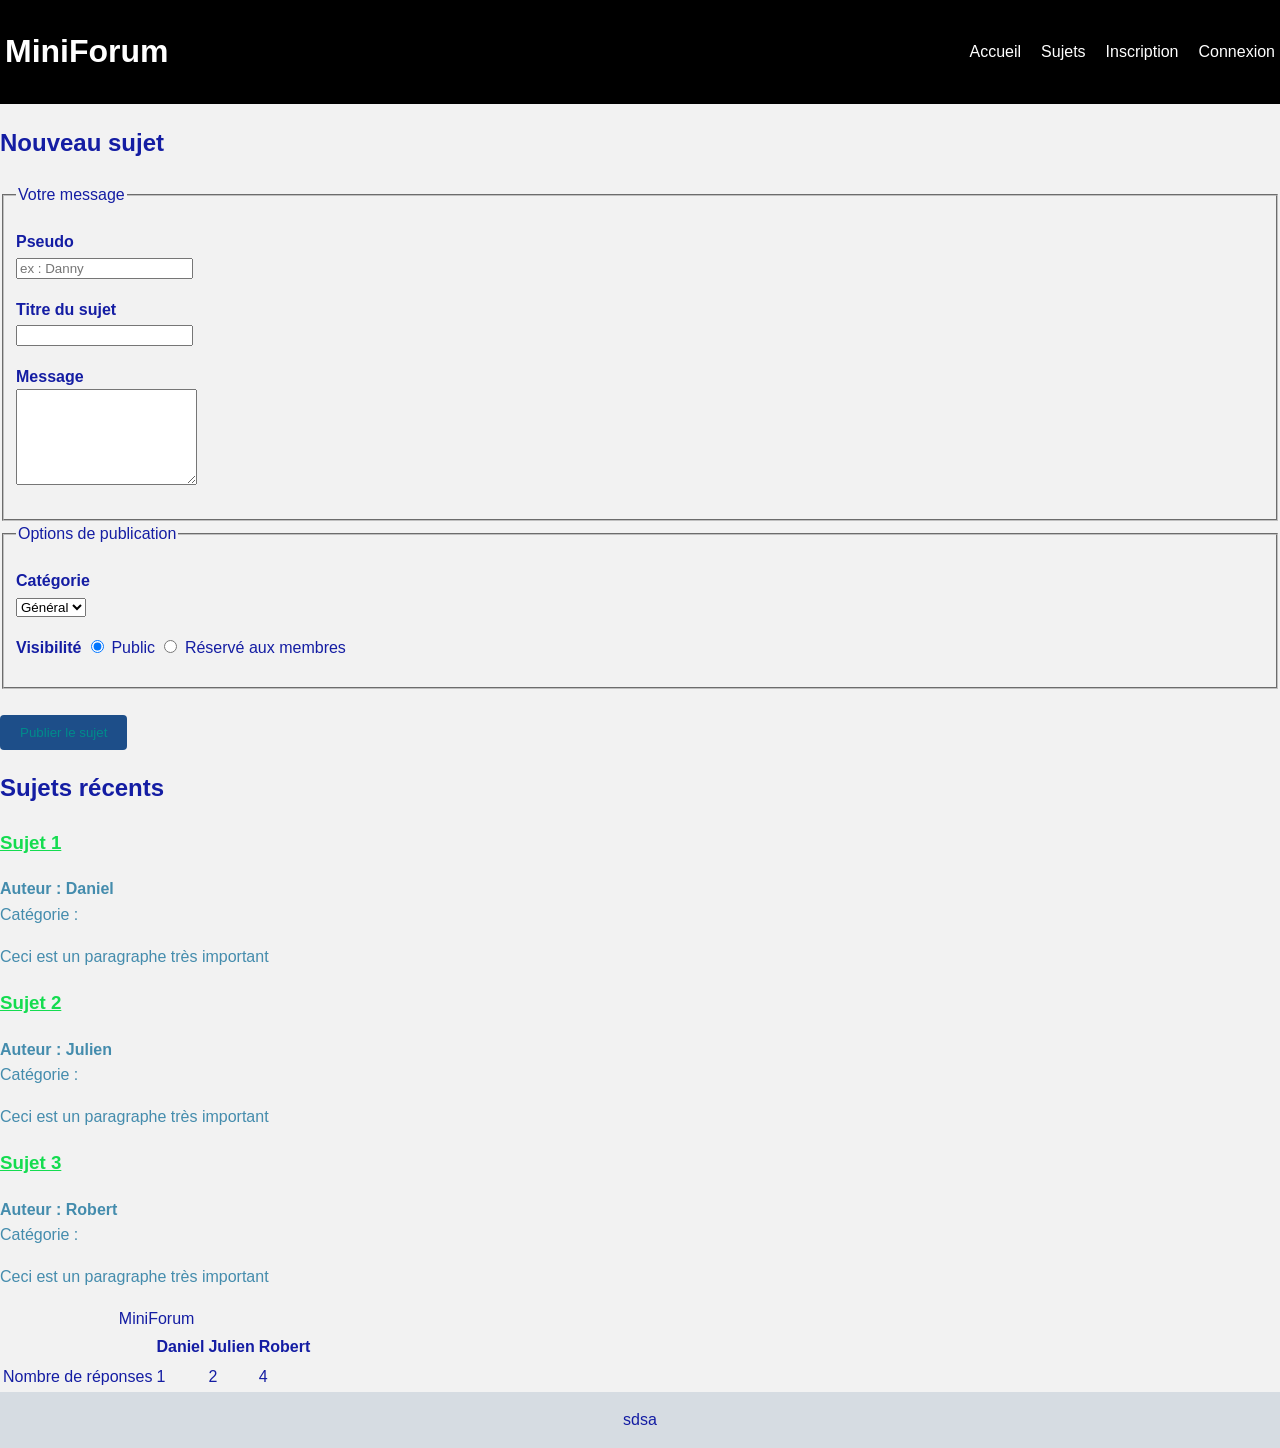
==== index.html @ ac0985f3 "Pause de midi" ====
<!DOCTYPE html>
<html lang="fr">
<head>
    <meta charset="UTF-8">
    <meta name="viewport" content="width=device-width, initial-scale=1.0">
    <title>MiniForum - Accueil</title>
    <link rel="stylesheet" href="style.css">
</head>
<body>
    <header class="entete">
        <h1>MiniForum</h1>
        <nav>
            <ul>
                <li><a href="index.html">Accueil</a>
                </li><a href="#sujets">Sujets</a>
                <li><a href="inscription.html">Inscription</a></li>
                <li><a href="connexion.html">Connexion</a></li>
            </ul>
        </nav>
    </header>
    <main>
        <section id="formulaire">
            <h2>Nouveau sujet</h2>
            <form action="/topics" method="post">
                <fieldset>
                    <legend>Votre message</legend>
                    <p>
                        <strong><label for="pseudo">Pseudo</label></strong><br>
                        <input type="text" id="pseudo" name="pseudo" placeholder="ex : Danny" required>
                    </p>
                    <p>
                        <strong><label for="titre">Titre du sujet</label></strong><br>
                        <input type="text" id="titre" name="titre" maxlength="80" required>
                    </p>
                    <p>
                        <strong><label for="message">Message</label></strong><br>
                        <textarea id="message" name="message" rows="6" maxlength="500" required></textarea>
                    </p>
                    
                </fieldset>
                <fieldset>
                    <legend>Options de publication</legend>
                    <p>
                        <strong><label for="categorie">Catégorie</label></strong><br>
                        <select id="categorie" name="categorie">
                            <option value="general">Général</option>
                            <option value="aide">Aide</option>
                            <option value="projets">Projets</option>
                        </select>
                    </p>
                    <p>
                        <strong><label>Visibilité</label></strong>
                        <input type="radio" id="public" name="visibilite" value="public" checked>
                        <label for="public">Public</label>
                        <input type="radio" id="prive" name="visibilite" value="prive">
                        <label for="prive">Réservé aux membres</label>
                    </p>
                </fieldset>
                <br>
                <button class="bouton" type="submit">Publier le sujet</button>
            </form>
        </section>
        <section id="sujets">
            <h2>Sujets récents</h2>
            <article class="carte-sujet">
                <h3><a class="liste-sujets" href="./sujet.html">Sujet 1</a></h3>
                <strong>Auteur : Daniel </strong><br>
                Catégorie : 
                <p>
                    Ceci est un paragraphe très important
                </p>
            </article>
            <article class="carte-sujet">
                <h3><a class="liste-sujets" href="./sujet.html">Sujet 2</a></h3>
                <strong>Auteur : Julien </strong><br>
                Catégorie : 
                <p>
                    Ceci est un paragraphe très important
                </p>
            </article>
            <article class="carte-sujet">
                <h3><a class="liste-sujets" href="./sujet.html">Sujet 3</a></h3>
                <strong>Auteur : Robert </strong><br>
                Catégorie : 
                <p>
                    Ceci est un paragraphe très important
                </p>
            </article>
        </section>
        <table>
            <caption> MiniForum </caption>
            <thead >
                <tr>
                    <th> </th>
                    <th > Daniel </th>
                    <th > Julien </th>
                    <th > Robert </th>
                </tr>
            </thead >
            <tbody >
                <tr >
                    <td > Nombre de réponses </td >
                    <td > 1 </td >
                    <td > 2 </td >
                    <td > 4 </td >
                </tr>
            </tbody>
        </table>
    </main>
    <footer class="pied">
        sdsa
    </footer>
</body>
</html>
---- style.css ----
/*
Texte : #1A1A1A
Acent : #1D4E89
Fond de page : #F2F2F2
Fond de carte : #FFFFF
Bordure : #DDDDD
*/


/* === 1. Reglages generaux ============================ */
* {
    box-sizing:border-box;
}
body{
    font-family: Helvetica;
    font-size: 16 px;
    line-height: 1.6;
    color:rgb(20, 29, 163);
    background-color: #f2f2f2;
    margin: 0;
}
main{
    max-width: 900 px;
    margin: 0 auto;
    padding: 20 px;
}
button{
    background-color: #1D4E89;
    color: white;
    padding: 10px 20px;
    border: none;
    border-radius: 4px;
    cursor: pointer;
}
.liste-sujets{
    color: rgb(20, 220, 80);
}
.carte-sujet{
    color: rgb(68, 140, 173);
}
.carte-message{
    color: deeppink;
}
.bouton{
    color: darkcyan;
}
/* === 2. En-tete et navigation ======================== */
.entete{
    display: flex;
    justify-content: space-between;
    align-items: center;
    background-color: black;
    color: white;
    padding: 5px;
}
nav ul{
    display: flex;
    gap: 20px;
    list-style: none;
    margin: 0;
    padding: 0;
}
nav a{
    color: white;
    text-decoration: 0;
}
.pied{
    background-color: #d6dce2;
    text-align: center;
    padding-block: 15px;
}
/* === 3. Contenu principal ============================ */

/* === 4. Cartes de sujet ============================== */

/* === 5. Formulaires ================================== */

/* === 6. Pied de page ================================= */
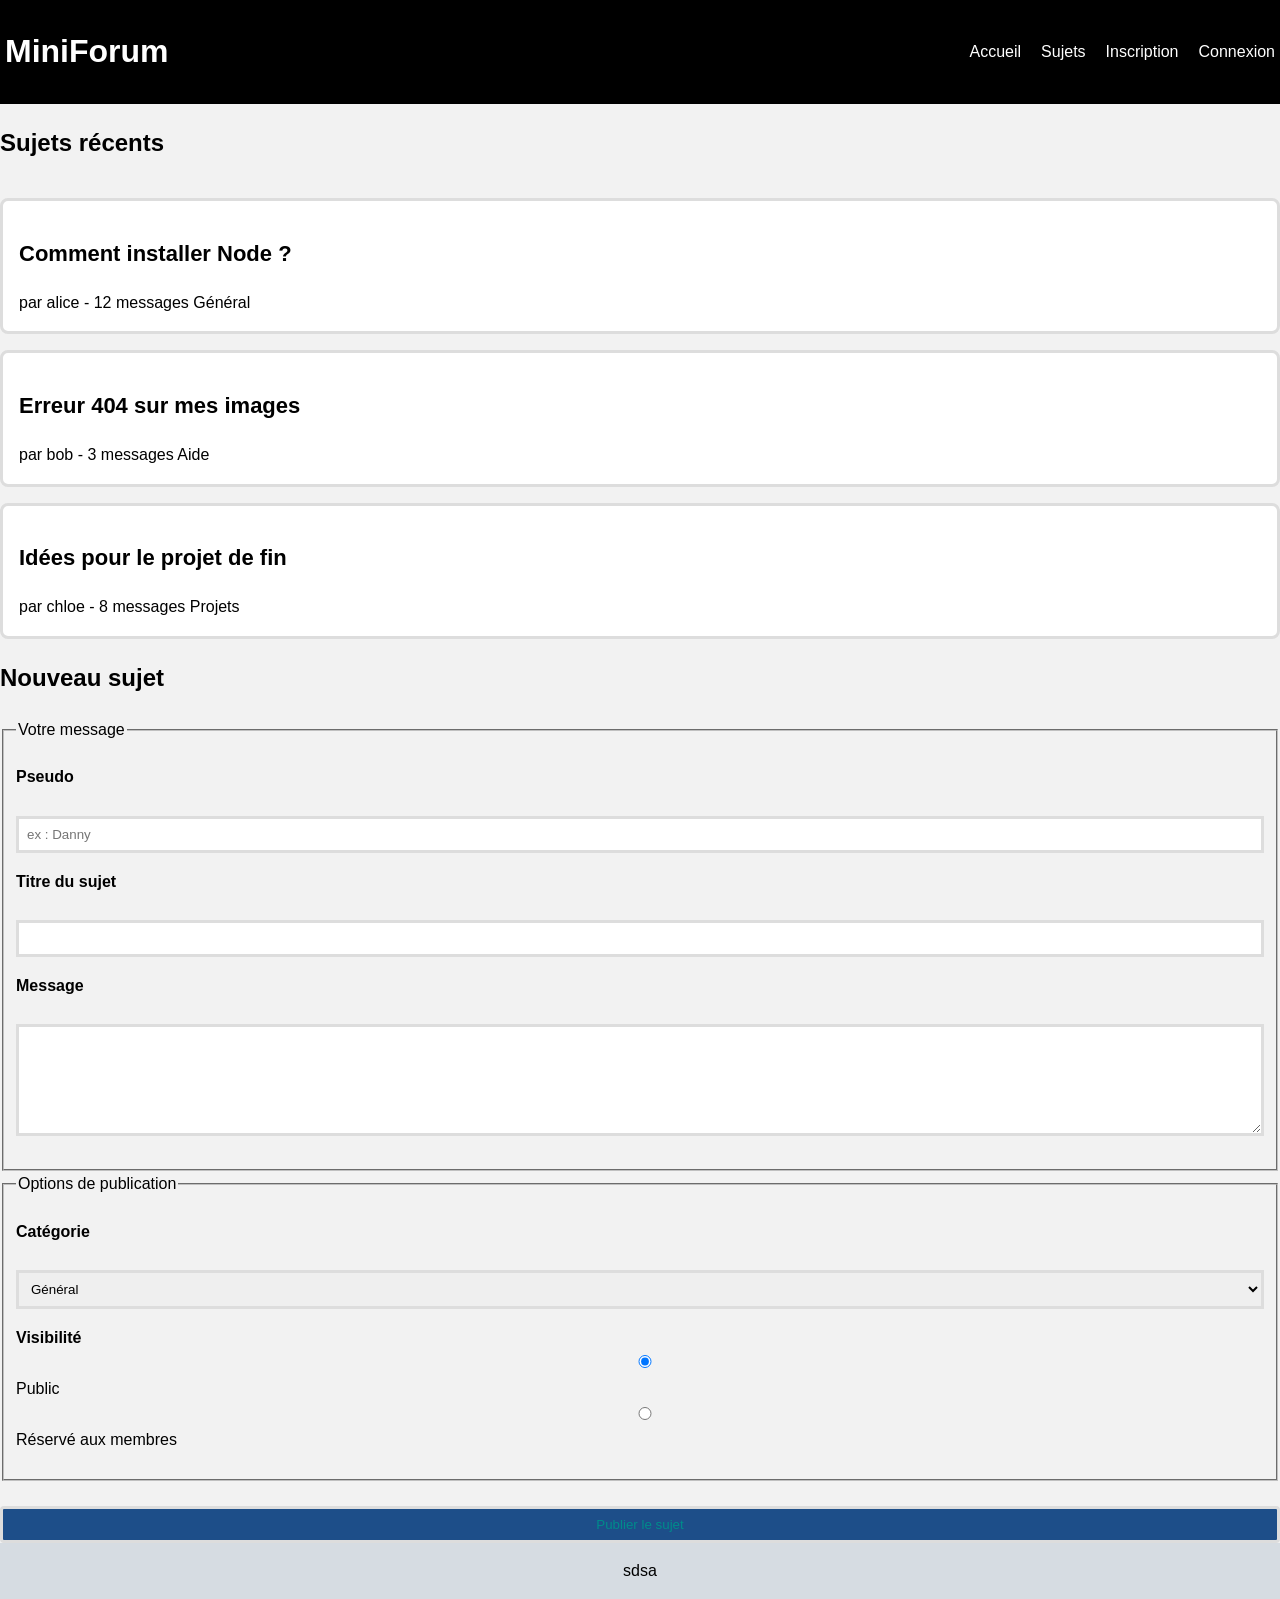
==== commit 16eace09: "Serie 4" ====
--- a/index.html
+++ b/index.html
@@ -19,6 +19,24 @@
         </nav>
     </header>
     <main>
+        <section id="sujets" class="liste-sujets">
+            <h2>Sujets récents</h2>
+            <article class="carte-sujet">
+                <h3><a href="./sujet.html">Comment installer Node ?</a></h3>
+                <span>par alice - 12 messages</span>
+                <span>Général</span>
+            </article>
+            <article class="carte-sujet">
+                <h3><a href="./sujet.html">Erreur 404 sur mes images</a></h3>
+                <span>par bob - 3 messages</span>
+                <span>Aide</span>
+            </article>
+            <article class="carte-sujet">
+                <h3><a href="./sujet.html">Idées pour le projet de fin</a></h3>
+                <span>par chloe - 8 messages</span>
+                <span>Projets</span>
+            </article>
+        </section>
         <section id="formulaire">
             <h2>Nouveau sujet</h2>
             <form action="/topics" method="post">
@@ -60,52 +78,6 @@
                 <button class="bouton" type="submit">Publier le sujet</button>
             </form>
         </section>
-        <section id="sujets">
-            <h2>Sujets récents</h2>
-            <article class="carte-sujet">
-                <h3><a class="liste-sujets" href="./sujet.html">Sujet 1</a></h3>
-                <strong>Auteur : Daniel </strong><br>
-                Catégorie : 
-                <p>
-                    Ceci est un paragraphe très important
-                </p>
-            </article>
-            <article class="carte-sujet">
-                <h3><a class="liste-sujets" href="./sujet.html">Sujet 2</a></h3>
-                <strong>Auteur : Julien </strong><br>
-                Catégorie : 
-                <p>
-                    Ceci est un paragraphe très important
-                </p>
-            </article>
-            <article class="carte-sujet">
-                <h3><a class="liste-sujets" href="./sujet.html">Sujet 3</a></h3>
-                <strong>Auteur : Robert </strong><br>
-                Catégorie : 
-                <p>
-                    Ceci est un paragraphe très important
-                </p>
-            </article>
-        </section>
-        <table>
-            <caption> MiniForum </caption>
-            <thead >
-                <tr>
-                    <th> </th>
-                    <th > Daniel </th>
-                    <th > Julien </th>
-                    <th > Robert </th>
-                </tr>
-            </thead >
-            <tbody >
-                <tr >
-                    <td > Nombre de réponses </td >
-                    <td > 1 </td >
-                    <td > 2 </td >
-                    <td > 4 </td >
-                </tr>
-            </tbody>
-        </table>
     </main>
     <footer class="pied">
         sdsa
--- a/style.css
+++ b/style.css
@@ -15,7 +15,7 @@
     font-family: Helvetica;
     font-size: 16 px;
     line-height: 1.6;
-    color:rgb(20, 29, 163);
+    color:black;
     background-color: #f2f2f2;
     margin: 0;
 }
@@ -31,15 +31,6 @@
     border: none;
     border-radius: 4px;
     cursor: pointer;
-}
-.liste-sujets{
-    color: rgb(20, 220, 80);
-}
-.carte-sujet{
-    color: rgb(68, 140, 173);
-}
-.carte-message{
-    color: deeppink;
 }
 .bouton{
     color: darkcyan;
@@ -72,8 +63,64 @@
 /* === 3. Contenu principal ============================ */
 
 /* === 4. Cartes de sujet ============================== */
+.liste-sujets{
+    display: flex;
+    flex-direction: column;
+    gap: 16px;
+    list-style: none;
+    margin: 0;
+    padding: 0;
+}
+.carte-sujet{
+    background-color: white;
+    border: 3px solid #ddd;
+    border-radius: 8px;
+    padding: 16px;
+    font-size: medium;
+}
+.carte-sujet h3 a{
+    font-size: 22px;
+    font-weight: bold;
+    text-decoration: none;
+    color: black;
+}
+.liste-messages{
+    display: flex;
+    flex-direction: column;
+    gap: 16px;
+    list-style: none;
+    margin: 0;
+    padding: 0;
+}
+.carte-message{
+    background-color: white;
+    border: 3px solid #ddd;
+    border-radius: 8px;
+    padding: 16px;
+    font-size: medium;
+}
+.carte-message h4{
+    font-size: 22px;
+    font-weight: bold;
+    text-decoration: none;
+    color: black;
+}
+/* === 5. Formulaires ================================== */
+input, textarea, select, button{
+    font-family:inherit;
+    width: 100%;
+    padding: 8px;
+    border: 3px solid #ddd;
+}
+input[type=checkbox] {
+   width: 120px;
+}
 
-/* === 5. Formulaires ================================== */
-
+label{
+    display: block;
+}
+fieldset{
+    margin-bottom: 10 px;
+}
 /* === 6. Pied de page ================================= */
 
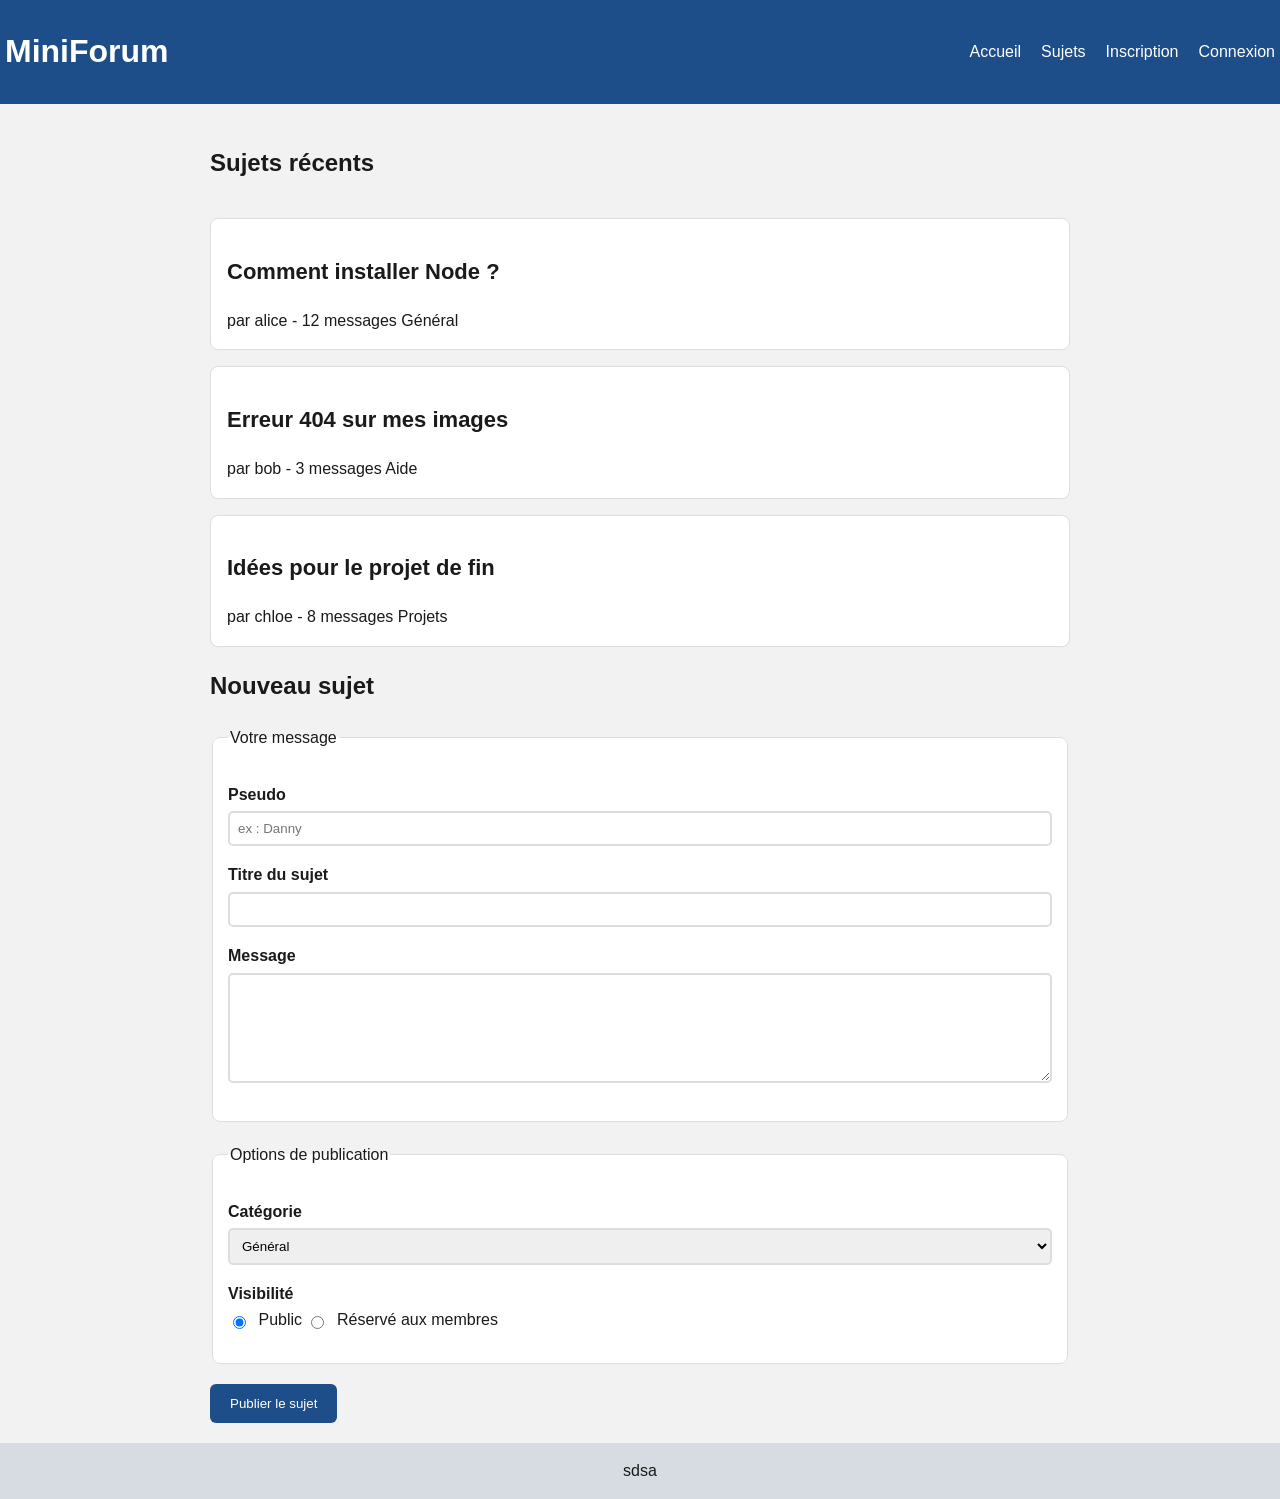
==== commit 77cbad98: "Correction code CSS et HTML" ====
--- a/index.html
+++ b/index.html
@@ -11,74 +11,86 @@
         <h1>MiniForum</h1>
         <nav>
             <ul>
-                <li><a href="index.html">Accueil</a>
-                </li><a href="#sujets">Sujets</a>
+                <li><a href="index.html">Accueil</a></li>
+                <li><a href="#sujets">Sujets</a></li>
                 <li><a href="inscription.html">Inscription</a></li>
                 <li><a href="connexion.html">Connexion</a></li>
             </ul>
         </nav>
     </header>
+
     <main>
         <section id="sujets" class="liste-sujets">
             <h2>Sujets récents</h2>
+
             <article class="carte-sujet">
                 <h3><a href="./sujet.html">Comment installer Node ?</a></h3>
                 <span>par alice - 12 messages</span>
                 <span>Général</span>
             </article>
+
             <article class="carte-sujet">
                 <h3><a href="./sujet.html">Erreur 404 sur mes images</a></h3>
                 <span>par bob - 3 messages</span>
                 <span>Aide</span>
             </article>
+
             <article class="carte-sujet">
                 <h3><a href="./sujet.html">Idées pour le projet de fin</a></h3>
                 <span>par chloe - 8 messages</span>
                 <span>Projets</span>
             </article>
         </section>
+
         <section id="formulaire">
             <h2>Nouveau sujet</h2>
+
             <form action="/topics" method="post">
                 <fieldset>
                     <legend>Votre message</legend>
+
                     <p>
-                        <strong><label for="pseudo">Pseudo</label></strong><br>
+                        <strong><label for="pseudo">Pseudo</label></strong>
                         <input type="text" id="pseudo" name="pseudo" placeholder="ex : Danny" required>
                     </p>
+
                     <p>
-                        <strong><label for="titre">Titre du sujet</label></strong><br>
+                        <strong><label for="titre">Titre du sujet</label></strong>
                         <input type="text" id="titre" name="titre" maxlength="80" required>
                     </p>
+
                     <p>
-                        <strong><label for="message">Message</label></strong><br>
+                        <strong><label for="message">Message</label></strong>
                         <textarea id="message" name="message" rows="6" maxlength="500" required></textarea>
                     </p>
-                    
                 </fieldset>
+
                 <fieldset>
                     <legend>Options de publication</legend>
+
                     <p>
-                        <strong><label for="categorie">Catégorie</label></strong><br>
+                        <strong><label for="categorie">Catégorie</label></strong>
                         <select id="categorie" name="categorie">
                             <option value="general">Général</option>
                             <option value="aide">Aide</option>
                             <option value="projets">Projets</option>
                         </select>
                     </p>
+
                     <p>
-                        <strong><label>Visibilité</label></strong>
+                        <strong>Visibilité</strong><br>
                         <input type="radio" id="public" name="visibilite" value="public" checked>
                         <label for="public">Public</label>
                         <input type="radio" id="prive" name="visibilite" value="prive">
                         <label for="prive">Réservé aux membres</label>
                     </p>
                 </fieldset>
-                <br>
+
                 <button class="bouton" type="submit">Publier le sujet</button>
             </form>
         </section>
     </main>
+
     <footer class="pied">
         sdsa
     </footer>
--- a/style.css
+++ b/style.css
@@ -1,126 +1,206 @@
 /*
 Texte : #1A1A1A
-Acent : #1D4E89
+Accent : #1D4E89
 Fond de page : #F2F2F2
-Fond de carte : #FFFFF
-Bordure : #DDDDD
+Fond de carte : #FFFFFF
+Bordure : #DDDDDD
 */
 
-
-/* === 1. Reglages generaux ============================ */
+/* === 1. Réglages généraux ============================ */
 * {
-    box-sizing:border-box;
-}
-body{
-    font-family: Helvetica;
-    font-size: 16 px;
+    box-sizing: border-box;
+}
+
+body {
+    font-family: Helvetica, Arial, sans-serif;
+    font-size: 16px;
     line-height: 1.6;
-    color:black;
-    background-color: #f2f2f2;
+    color: #1A1A1A;
+    background-color: #F2F2F2;
     margin: 0;
 }
-main{
-    max-width: 900 px;
+
+main {
+    max-width: 900px;
     margin: 0 auto;
-    padding: 20 px;
-}
-button{
-    background-color: #1D4E89;
-    color: white;
-    padding: 10px 20px;
-    border: none;
-    border-radius: 4px;
-    cursor: pointer;
-}
-.bouton{
-    color: darkcyan;
-}
-/* === 2. En-tete et navigation ======================== */
-.entete{
+    padding: 20px;
+}
+
+/* === 2. En-tête et navigation ======================= */
+.entete {
     display: flex;
     justify-content: space-between;
     align-items: center;
-    background-color: black;
-    color: white;
+    background-color: #1D4E89;
+    color: #FFFFFF;
     padding: 5px;
 }
-nav ul{
+
+nav ul {
     display: flex;
     gap: 20px;
     list-style: none;
     margin: 0;
     padding: 0;
 }
-nav a{
-    color: white;
-    text-decoration: 0;
-}
-.pied{
-    background-color: #d6dce2;
+
+nav a {
+    color: #FFFFFF;
+    text-decoration: none;
+}
+
+.pied {
+    background-color: #D6DCE2;
     text-align: center;
     padding-block: 15px;
 }
-/* === 3. Contenu principal ============================ */
-
-/* === 4. Cartes de sujet ============================== */
-.liste-sujets{
+
+/* === 3. Contenu principal =========================== */
+
+/* === 4. Cartes de sujet et messages ================= */
+.liste-sujets,
+.liste-messages {
     display: flex;
     flex-direction: column;
     gap: 16px;
+    padding: 0;
+}
+
+.liste-messages {
     list-style: none;
     margin: 0;
-    padding: 0;
-}
-.carte-sujet{
-    background-color: white;
-    border: 3px solid #ddd;
+}
+
+.carte-sujet,
+.carte-message {
+    background-color: #FFFFFF;
+    border: 1px solid #DDDDDD;
     border-radius: 8px;
     padding: 16px;
-    font-size: medium;
-}
-.carte-sujet h3 a{
+}
+
+.carte-sujet h3 a {
     font-size: 22px;
     font-weight: bold;
     text-decoration: none;
-    color: black;
-}
-.liste-messages{
-    display: flex;
-    flex-direction: column;
-    gap: 16px;
-    list-style: none;
-    margin: 0;
-    padding: 0;
-}
-.carte-message{
-    background-color: white;
-    border: 3px solid #ddd;
-    border-radius: 8px;
-    padding: 16px;
-    font-size: medium;
-}
-.carte-message h4{
+    color: #1A1A1A;
+}
+
+.carte-message h4 {
     font-size: 22px;
     font-weight: bold;
-    text-decoration: none;
-    color: black;
-}
-/* === 5. Formulaires ================================== */
-input, textarea, select, button{
-    font-family:inherit;
+    color: #1A1A1A;
+}
+
+/* === 5. Formulaires ================================ */
+input,
+textarea,
+select,
+button {
+    font-family: inherit;
+}
+
+label {
+    display: block;
+    margin-bottom: 4px;
+}
+
+fieldset {
+    margin-bottom: 20px;
+    padding: 15px;
+    border: 1px solid #DDDDDD;
+    border-radius: 8px;
+    background-color: #FFFFFF;
+}
+
+textarea,
+select {
     width: 100%;
     padding: 8px;
-    border: 3px solid #ddd;
-}
-input[type=checkbox] {
-   width: 120px;
-}
-
-label{
-    display: block;
-}
-fieldset{
-    margin-bottom: 10 px;
-}
-/* === 6. Pied de page ================================= */
-
+    border: 2px solid #DDDDDD;
+    border-radius: 5px;
+}
+
+input:not([type="radio"]):not([type="checkbox"]) {
+    width: 100%;
+    padding: 8px;
+    border: 2px solid #DDDDDD;
+    border-radius: 5px;
+}
+
+input[type="radio"],
+input[type="checkbox"] {
+    width: auto;
+    padding: 0;
+}
+
+input[type="radio"] {
+    display: inline;
+    vertical-align: middle;
+    margin-right: 8px;
+}
+
+input[type="radio"] + label,
+input[type="checkbox"] + label {
+    display: inline;
+    margin-bottom: 0;
+}
+
+.bouton {
+    background-color: #1D4E89;
+    color: #FFFFFF;
+    border: none;
+    padding: 12px 20px;
+    border-radius: 6px;
+    cursor: pointer;
+}
+
+textarea {
+    resize: vertical;
+}
+
+/* === 6. États interactifs ========================== */
+a:hover {
+    color: #1D4E89;
+    text-decoration: underline;
+}
+
+.bouton:hover {
+    background-color: #1D4E89;
+}
+
+input:hover,
+select:hover,
+textarea:hover {
+    border-color: #5B8DB8;
+    box-shadow: 0 0 0 2px #5B8DB8;
+}
+
+a:focus-visible,
+.bouton:focus-visible {
+    border-color: #1D4E89;
+    outline: 3px solid #7A9BBD;
+    outline-offset: 3px;
+}
+
+input:focus,
+textarea:focus,
+select:focus {
+    border-color: #1D4E89;
+    outline: 2px solid #7A9BBD;
+    outline-offset: 1px;
+}
+
+input:focus-visible,
+textarea:focus-visible,
+select:focus-visible {
+    border-color: #1D4E89;
+    outline: 3px solid #7A9BBD;
+    outline-offset: 2px;
+}
+
+input:not([type="radio"]):not([type="checkbox"]),
+textarea,
+select {
+    margin-top: 0;
+}
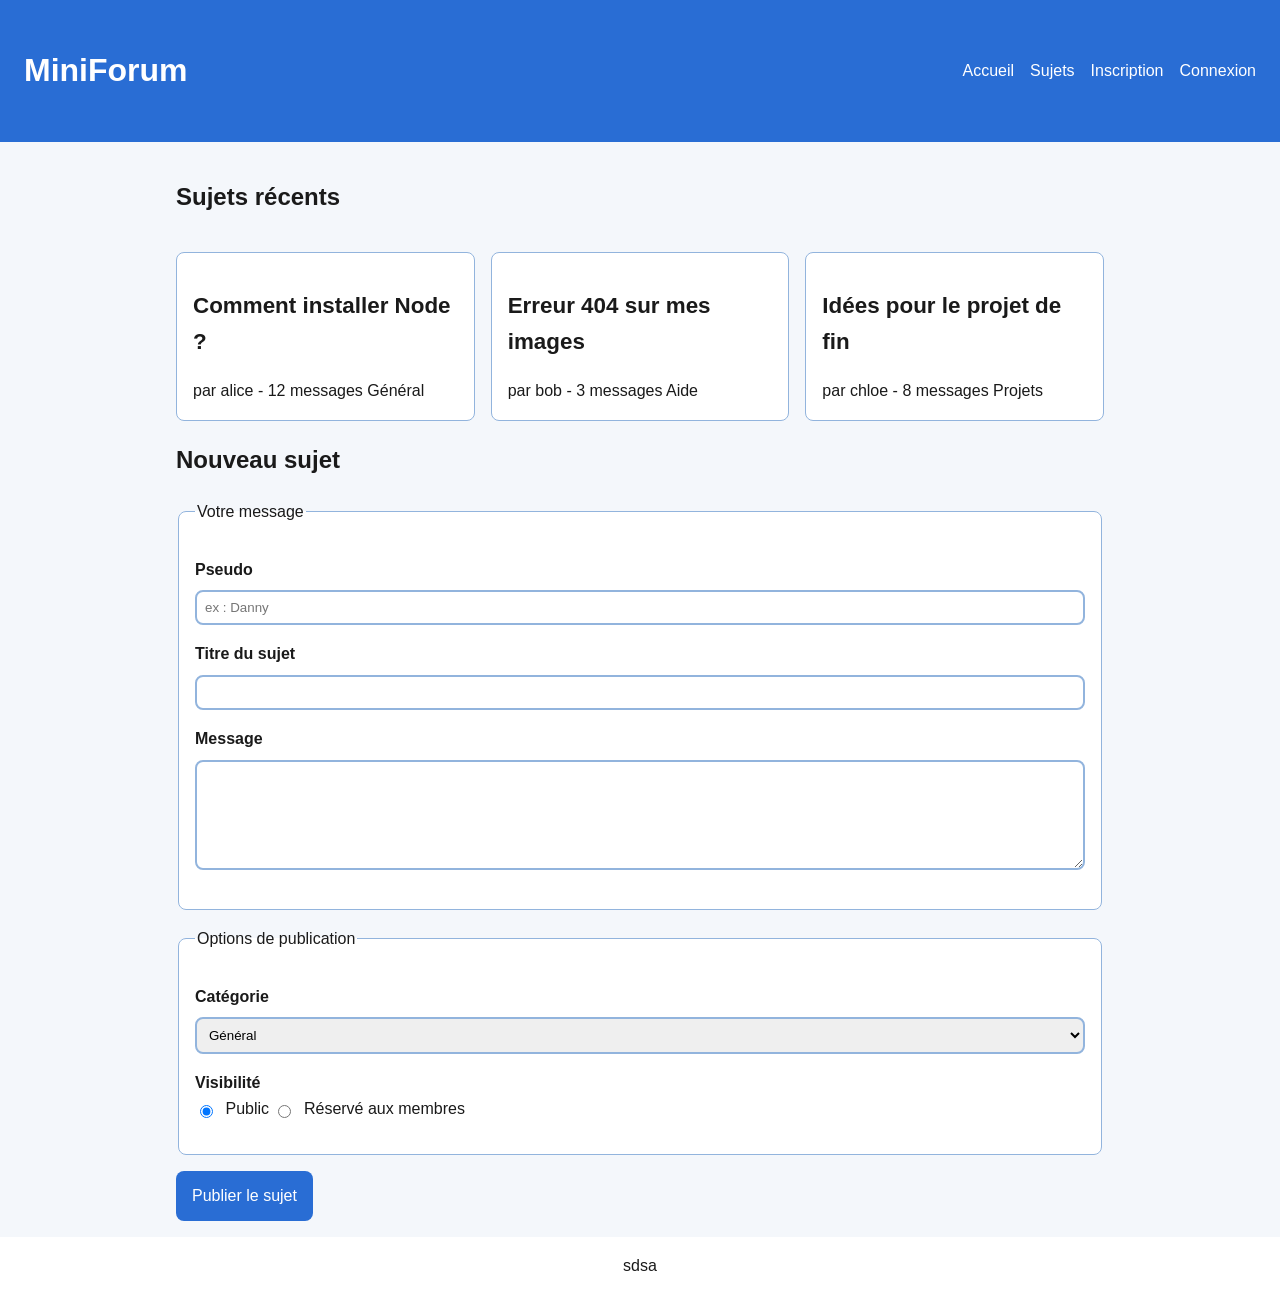
==== commit 1e00a027: "Tests responsibe et corrections" ====
--- a/index.html
+++ b/index.html
@@ -85,8 +85,9 @@
                         <label for="prive">Réservé aux membres</label>
                     </p>
                 </fieldset>
-
-                <button class="bouton" type="submit">Publier le sujet</button>
+                <div class="actions-compte">
+                    <button class="bouton" type="submit">Publier le sujet</button>
+                </div>
             </form>
         </section>
     </main>
--- a/style.css
+++ b/style.css
@@ -1,131 +1,189 @@
-/*
-Texte : #1A1A1A
-Accent : #1D4E89
-Fond de page : #F2F2F2
-Fond de carte : #FFFFFF
-Bordure : #DDDDDD
-*/
+:root {
+    /* Couleurs-- nommees par leur ROLE, pas par leur teinte */
+    --couleur-texte: #1A1A1A;
+    --couleur-accent: #296dd4;
+    --couleur-fond: #f4f7fb;
+    --couleur-carte: #FFFFFF;
+    --couleur-bordure: #92b4dd;
+    /* Espacements-- une echelle, pas des valeurs au hasard */
+    --espace-petit: 0.5rem;
+    --espace-moyen: 1rem;
+    --espace-intermediaire: 1.5rem;
+    --espace-grand: 2rem;
+    /* Divers */
+    --rayon: 0.5rem;
+ }
 
 /* === 1. Réglages généraux ============================ */
 * {
     box-sizing: border-box;
 }
 
+img {
+    max-width: 100%;
+    height: auto;
+}
+
 body {
     font-family: Helvetica, Arial, sans-serif;
-    font-size: 16px;
+    font-size: 1rem;
     line-height: 1.6;
-    color: #1A1A1A;
-    background-color: #F2F2F2;
+    color: var(--couleur-texte);
+    background-color: var(--couleur-fond);
     margin: 0;
 }
 
 main {
-    max-width: 900px;
+    max-width: 60rem;
     margin: 0 auto;
-    padding: 20px;
+    padding: var(--espace-moyen);
 }
 
 /* === 2. En-tête et navigation ======================= */
 .entete {
     display: flex;
+    flex-direction: column;
     justify-content: space-between;
     align-items: center;
-    background-color: #1D4E89;
-    color: #FFFFFF;
-    padding: 5px;
+    background-color: var(--couleur-accent);
+    color: var(--couleur-carte);
+    padding: var(--espace-petit);
 }
 
 nav ul {
     display: flex;
-    gap: 20px;
+    flex-wrap: wrap;
+    gap: var(--espace-moyen);
     list-style: none;
     margin: 0;
     padding: 0;
 }
 
 nav a {
-    color: #FFFFFF;
+    color: var(--couleur-carte);
     text-decoration: none;
 }
 
 .pied {
-    background-color: #D6DCE2;
+    background-color: var(--couleur-carte);
     text-align: center;
-    padding-block: 15px;
-}
-
-/* === 3. Contenu principal =========================== */
-
-/* === 4. Cartes de sujet et messages ================= */
-.liste-sujets,
-.liste-messages {
+    padding-block: var(--espace-moyen);
+}
+
+@media (min-width: 48rem){
+    .entete {
+        flex-direction: row;
+        justify-content: space-between;
+        align-items: center;
+        padding: var(--espace-intermediaire);
+    }
+}
+
+.actions-compte {
+    display: flex;
+    align-items: center;
+    gap: var(--espace-petit);
+    flex-wrap: wrap;
+}
+
+@media (max-width: 48rem) {
+    .actions-compte {
+        flex-direction: column;
+        align-items: flex-start;
+    }
+}
+
+/* === 3. Cartes de sujet et messages ================ */
+.liste-sujets {
+    display: flex;
+    flex-wrap: wrap;
+    gap: var(--espace-moyen);
+    padding: 0;
+}
+
+.fil-messages {
     display: flex;
     flex-direction: column;
-    gap: 16px;
-    padding: 0;
-}
-
-.liste-messages {
+    gap: var(--espace-moyen);
+    padding: var(--espace-moyen);
     list-style: none;
+    flex: 1 1 24rem;
     margin: 0;
 }
 
-.carte-sujet,
+#sujets h2{
+    flex: 1 1 100%;
+}
+
+.carte-sujet {
+    background-color: var(--couleur-carte);
+    border: 1px solid var(--couleur-bordure);
+    border-radius: var(--rayon);
+    padding: var(--espace-moyen);
+    flex: 1 1 18rem;
+}
+
 .carte-message {
-    background-color: #FFFFFF;
-    border: 1px solid #DDDDDD;
-    border-radius: 8px;
-    padding: 16px;
+    background-color: var(--couleur-carte);
+    border: 1px solid var(--couleur-bordure);
+    border-radius: var(--rayon);
+    padding: var(--espace-moyen);
 }
 
 .carte-sujet h3 a {
-    font-size: 22px;
+    font-size: 1.4rem;
     font-weight: bold;
     text-decoration: none;
-    color: #1A1A1A;
+    color: var(--couleur-texte);
 }
 
 .carte-message h4 {
-    font-size: 22px;
+    font-size: 1.4rem;
     font-weight: bold;
-    color: #1A1A1A;
-}
-
-/* === 5. Formulaires ================================ */
+    color: var(--couleur-texte);
+}
+
+.zone-sujet {
+    display: flex;
+    flex-wrap: wrap;
+    gap: var(--espace-moyen);
+}
+
+.infos-sujet {
+    background-color: var(--couleur-carte);
+    border: 1px solid var(--couleur-bordure);
+    border-radius: var(--rayon);
+    padding: var(--espace-moyen);
+    flex: 0 0 16rem;
+}
+/* === 4. Formulaires ================================ */
 input,
 textarea,
-select,
-button {
+select {
     font-family: inherit;
 }
 
 label {
     display: block;
-    margin-bottom: 4px;
+    margin-bottom: var(--espace-petit);
 }
 
 fieldset {
-    margin-bottom: 20px;
-    padding: 15px;
-    border: 1px solid #DDDDDD;
-    border-radius: 8px;
-    background-color: #FFFFFF;
-}
-
+    margin-bottom: var(--espace-moyen);
+    padding: var(--espace-moyen);
+    border: 1px solid var(--couleur-bordure);
+    border-radius: var(--rayon);
+    background-color: var(--couleur-carte);
+}
+
+input:not([type="radio"]):not([type="checkbox"]),
 textarea,
 select {
     width: 100%;
-    padding: 8px;
-    border: 2px solid #DDDDDD;
-    border-radius: 5px;
-}
-
-input:not([type="radio"]):not([type="checkbox"]) {
-    width: 100%;
-    padding: 8px;
-    border: 2px solid #DDDDDD;
-    border-radius: 5px;
+    padding: var(--espace-petit);
+    border: 2px solid var(--couleur-bordure);
+    border-radius: var(--rayon);
+    margin-top: 0;
 }
 
 input[type="radio"],
@@ -137,7 +195,7 @@
 input[type="radio"] {
     display: inline;
     vertical-align: middle;
-    margin-right: 8px;
+    margin-right: var(--espace-petit);
 }
 
 input[type="radio"] + label,
@@ -147,60 +205,64 @@
 }
 
 .bouton {
-    background-color: #1D4E89;
-    color: #FFFFFF;
+    background-color: var(--couleur-accent);
+    color: var(--couleur-carte);
     border: none;
-    padding: 12px 20px;
-    border-radius: 6px;
+    padding: var(--espace-moyen) var(--espace-moyen);
+    border-radius: var(--rayon);
     cursor: pointer;
+    font-size: inherit;
+    font-family: inherit
 }
 
 textarea {
     resize: vertical;
 }
 
-/* === 6. États interactifs ========================== */
+
+
+/* === 5. États interactifs ========================== */
 a:hover {
-    color: #1D4E89;
+    color: var(--couleur-accent);
     text-decoration: underline;
 }
 
+nav a:hover {
+    color: var(--couleur-carte);
+    text-decoration: underline;
+}
+
+
 .bouton:hover {
-    background-color: #1D4E89;
+    background-color: var(--couleur-accent);
 }
 
 input:hover,
 select:hover,
 textarea:hover {
-    border-color: #5B8DB8;
-    box-shadow: 0 0 0 2px #5B8DB8;
+    border-color: var(--couleur-accent);
+    box-shadow: 0 0 0 2px var(--couleur-accent);
 }
 
 a:focus-visible,
 .bouton:focus-visible {
-    border-color: #1D4E89;
-    outline: 3px solid #7A9BBD;
+    border-color: var(--couleur-accent);
+    outline: 3px solid var(--couleur-bordure);
     outline-offset: 3px;
 }
 
 input:focus,
 textarea:focus,
 select:focus {
-    border-color: #1D4E89;
-    outline: 2px solid #7A9BBD;
+    border-color: var(--couleur-accent);
+    outline: 2px solid var(--couleur-bordure);
     outline-offset: 1px;
 }
 
 input:focus-visible,
 textarea:focus-visible,
-select:focus-visible {
-    border-color: #1D4E89;
-    outline: 3px solid #7A9BBD;
+select:focus-visible{
+    border-color: var(--couleur-accent);
+    outline: 3px solid var(--couleur-accent);
     outline-offset: 2px;
-}
-
-input:not([type="radio"]):not([type="checkbox"]),
-textarea,
-select {
-    margin-top: 0;
 }
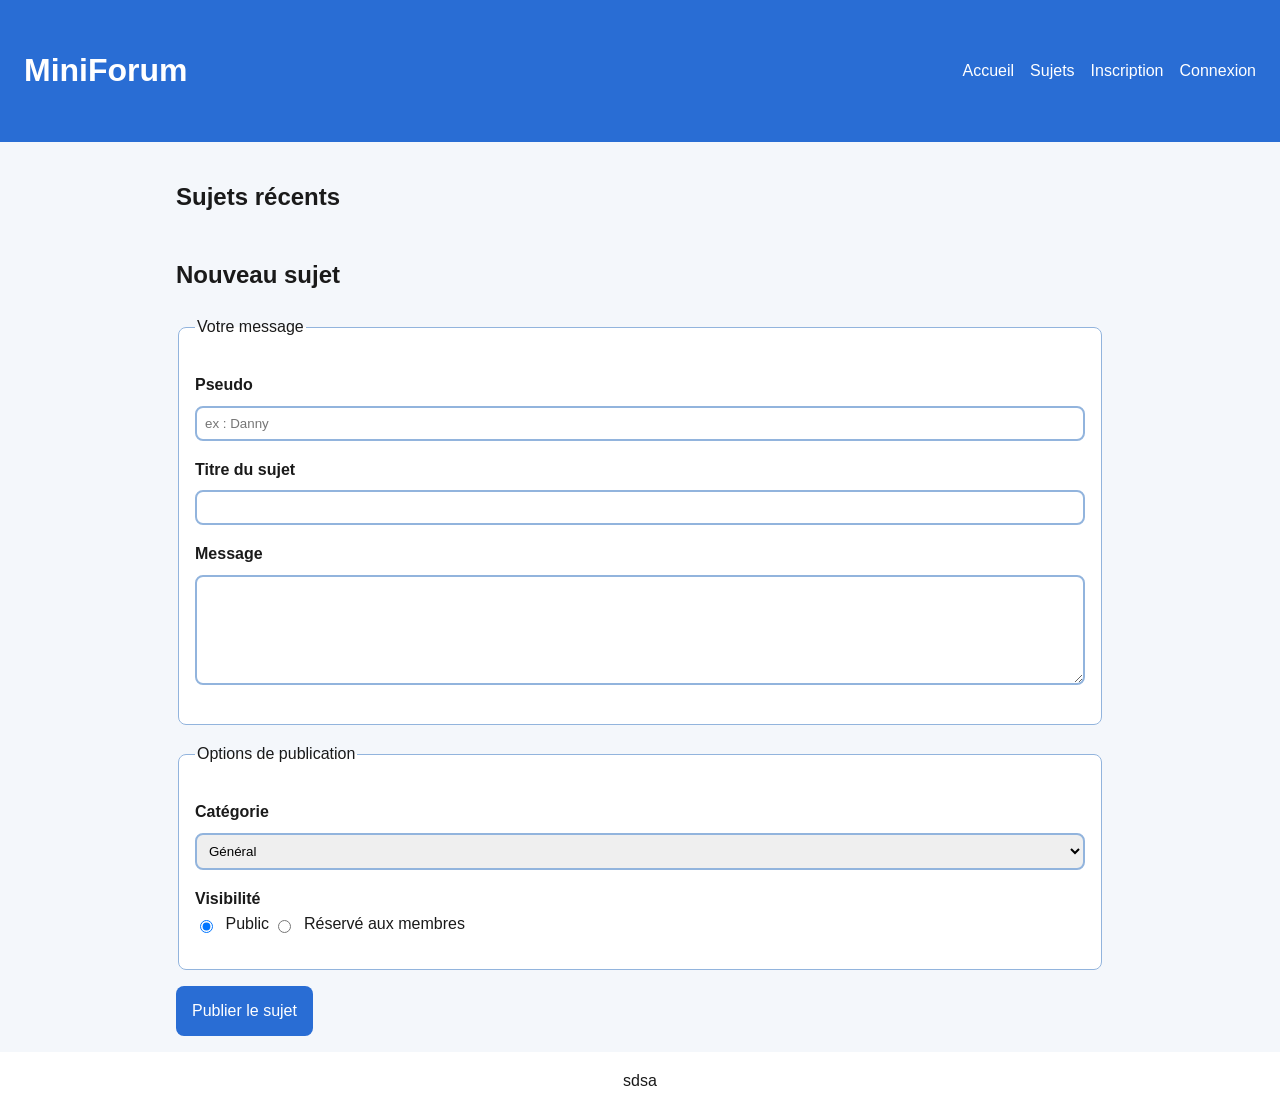
==== commit 963f6e08: "Page preparee : cartes en dur retirees, zones de message" ====
--- a/index.html
+++ b/index.html
@@ -5,6 +5,7 @@
     <meta name="viewport" content="width=device-width, initial-scale=1.0">
     <title>MiniForum - Accueil</title>
     <link rel="stylesheet" href="style.css">
+    <script src="app.js" defer></script>
 </head>
 <body>
     <header class="entete">
@@ -22,7 +23,7 @@
     <main>
         <section id="sujets" class="liste-sujets">
             <h2>Sujets récents</h2>
-
+            <!--
             <article class="carte-sujet">
                 <h3><a href="./sujet.html">Comment installer Node ?</a></h3>
                 <span>par alice - 12 messages</span>
@@ -40,12 +41,13 @@
                 <span>par chloe - 8 messages</span>
                 <span>Projets</span>
             </article>
+            -->
         </section>
 
         <section id="formulaire">
             <h2>Nouveau sujet</h2>
 
-            <form action="/topics" method="post">
+            <form id="form-nouveau-sujet" action="/topics" method="post" novalidate>
                 <fieldset>
                     <legend>Votre message</legend>
 
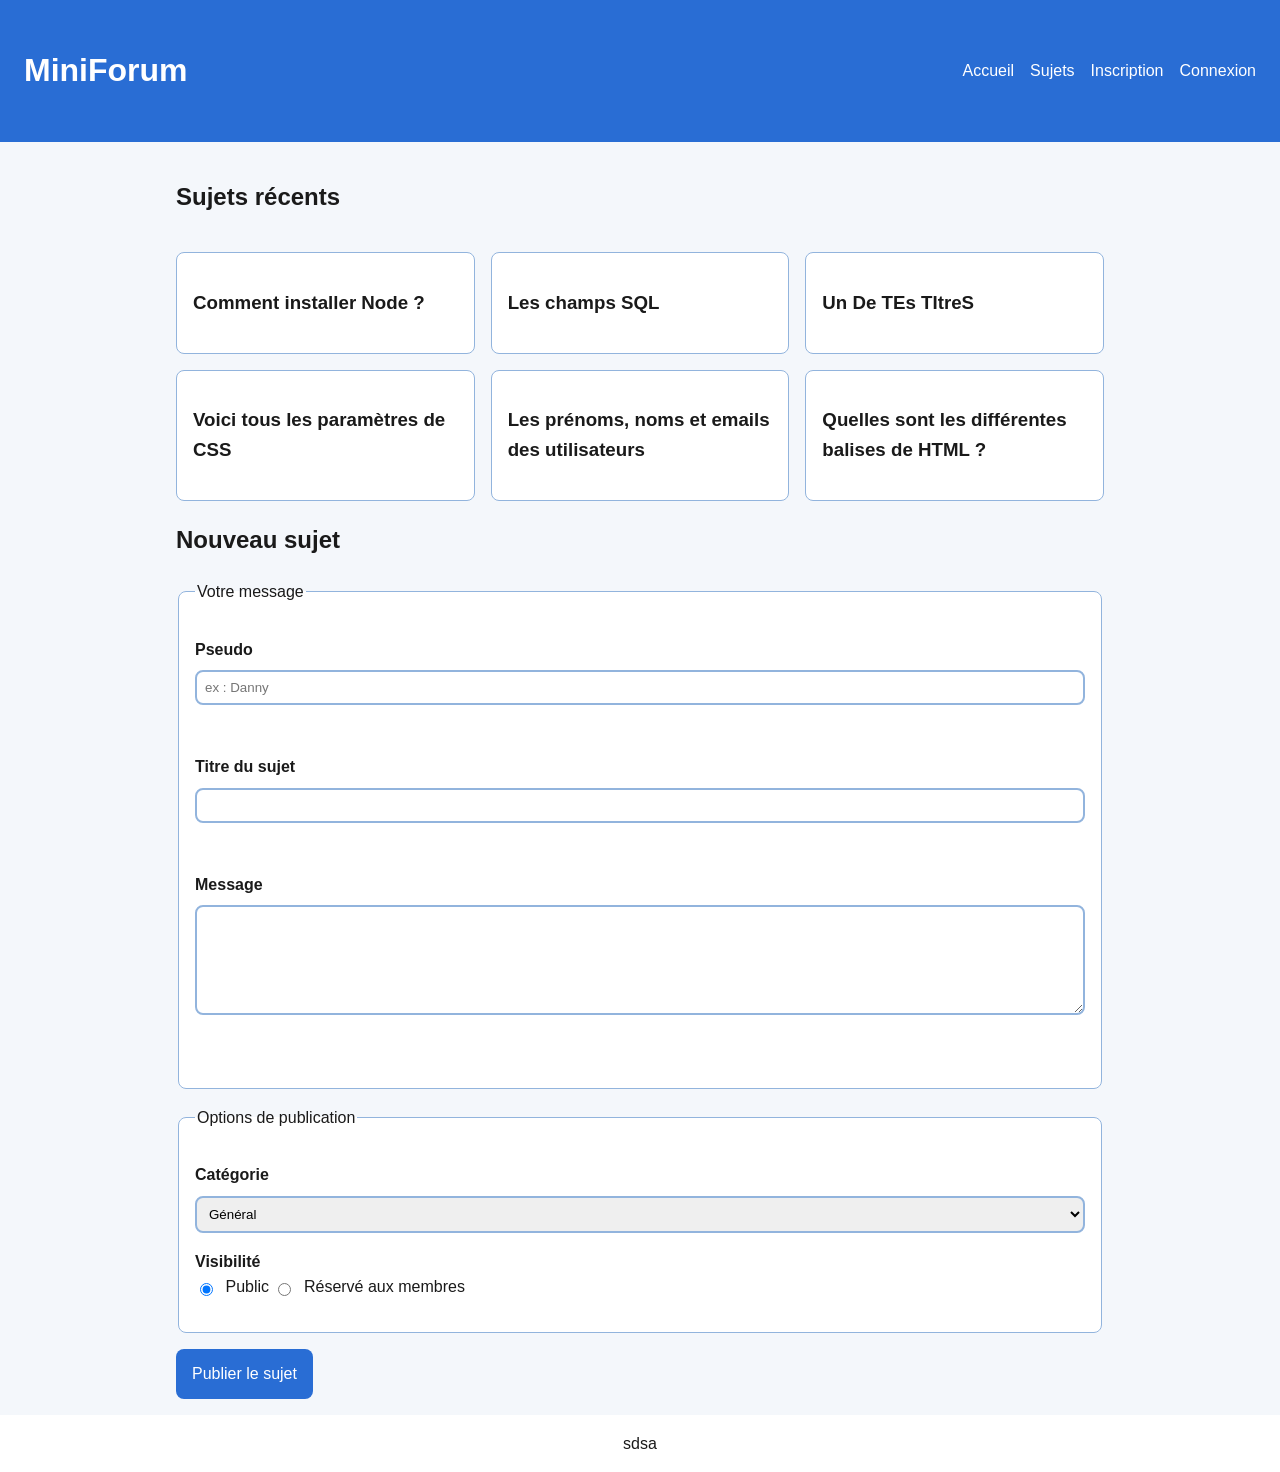
==== commit 68130ea5: "Liste des sujets dessinee depuis le tableau titres" ====
--- a/index.html
+++ b/index.html
@@ -54,16 +54,19 @@
                     <p>
                         <strong><label for="pseudo">Pseudo</label></strong>
                         <input type="text" id="pseudo" name="pseudo" placeholder="ex : Danny" required>
+                        <p class="message-erreur" id="erreur-pseudo"></p>
                     </p>
 
                     <p>
                         <strong><label for="titre">Titre du sujet</label></strong>
                         <input type="text" id="titre" name="titre" maxlength="80" required>
+                        <p class="message-erreur" id="erreur-titre"></p>
                     </p>
 
                     <p>
                         <strong><label for="message">Message</label></strong>
                         <textarea id="message" name="message" rows="6" maxlength="500" required></textarea>
+                        <p class="message-erreur" id="erreur-message"></p>
                     </p>
                 </fieldset>
 
--- a/style.css
+++ b/style.css
@@ -12,7 +12,15 @@
     --espace-grand: 2rem;
     /* Divers */
     --rayon: 0.5rem;
- }
+    --couleur-erreur: #A32020;
+}
+
+.message-erreur {
+    margin: 0.25rem 0 0;
+    min-height: 1.2em;
+    color: var(--couleur-erreur);
+    font-size: 0.875rem;
+}
 
 /* === 1. Réglages généraux ============================ */
 * {
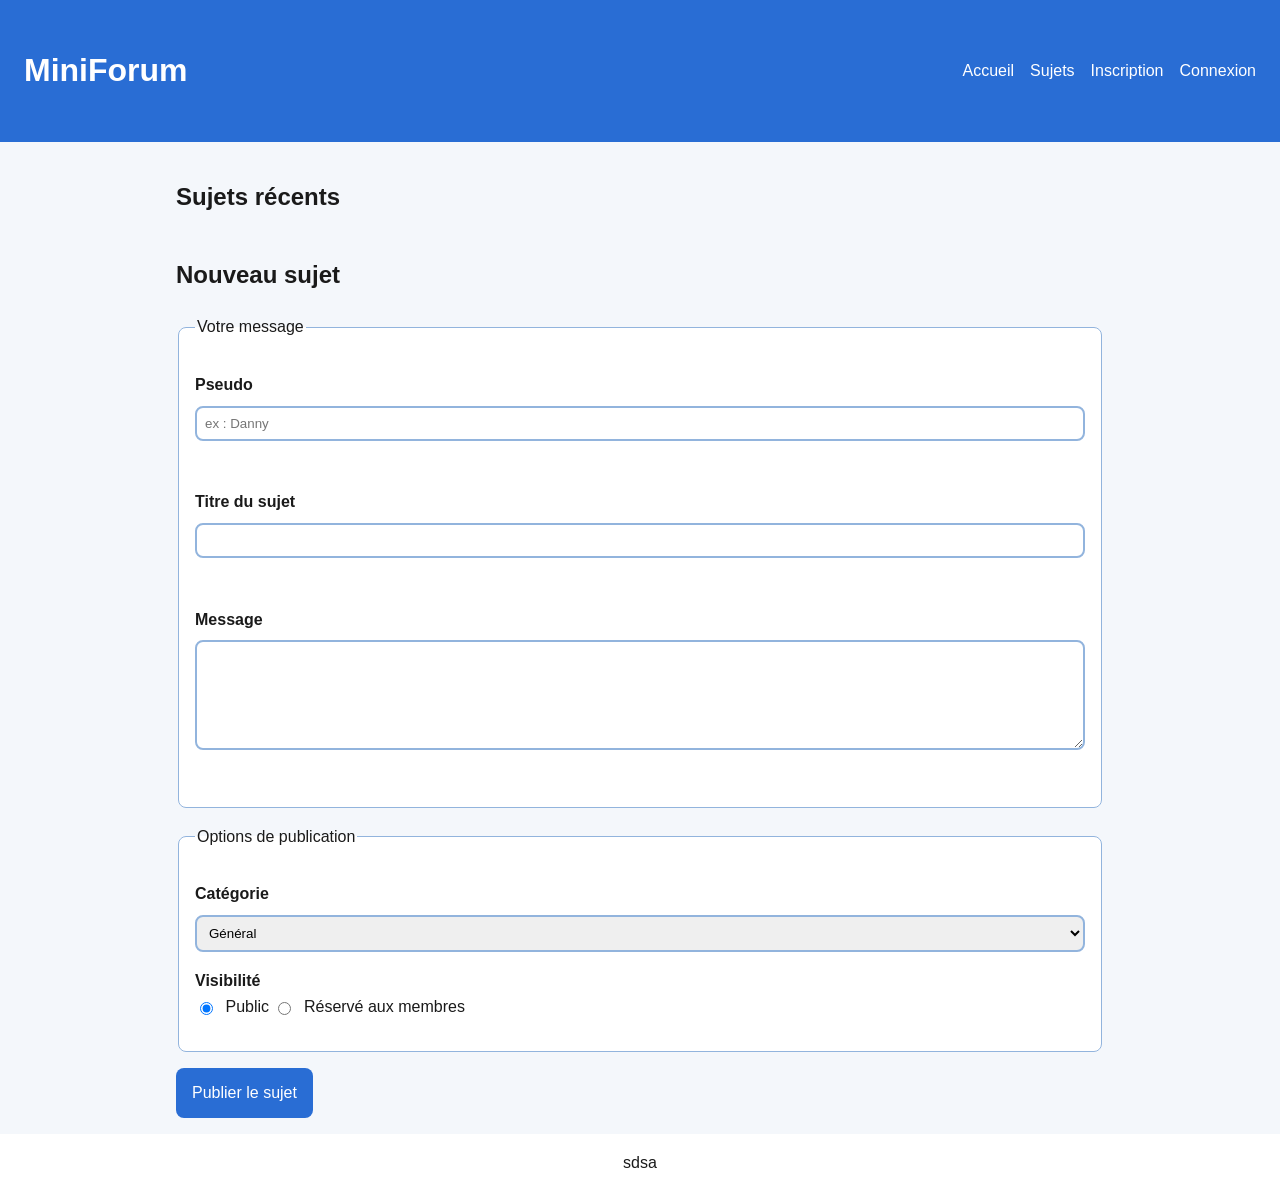
==== commit 6263e0aa: "Avancements dans la Série 7" ====
--- a/index.html
+++ b/index.html
@@ -50,24 +50,23 @@
             <form id="form-nouveau-sujet" action="/topics" method="post" novalidate>
                 <fieldset>
                     <legend>Votre message</legend>
-
                     <p>
                         <strong><label for="pseudo">Pseudo</label></strong>
                         <input type="text" id="pseudo" name="pseudo" placeholder="ex : Danny" required>
-                        <p class="message-erreur" id="erreur-pseudo"></p>
                     </p>
+                    <p class="message-erreur" id="erreur-pseudo"></p>
 
                     <p>
                         <strong><label for="titre">Titre du sujet</label></strong>
                         <input type="text" id="titre" name="titre" maxlength="80" required>
-                        <p class="message-erreur" id="erreur-titre"></p>
                     </p>
+                    <p class="message-erreur" id="erreur-titre"></p>
 
                     <p>
                         <strong><label for="message">Message</label></strong>
                         <textarea id="message" name="message" rows="6" maxlength="500" required></textarea>
-                        <p class="message-erreur" id="erreur-message"></p>
                     </p>
+                    <p class="message-erreur" id="erreur-message"></p>
                 </fieldset>
 
                 <fieldset>
